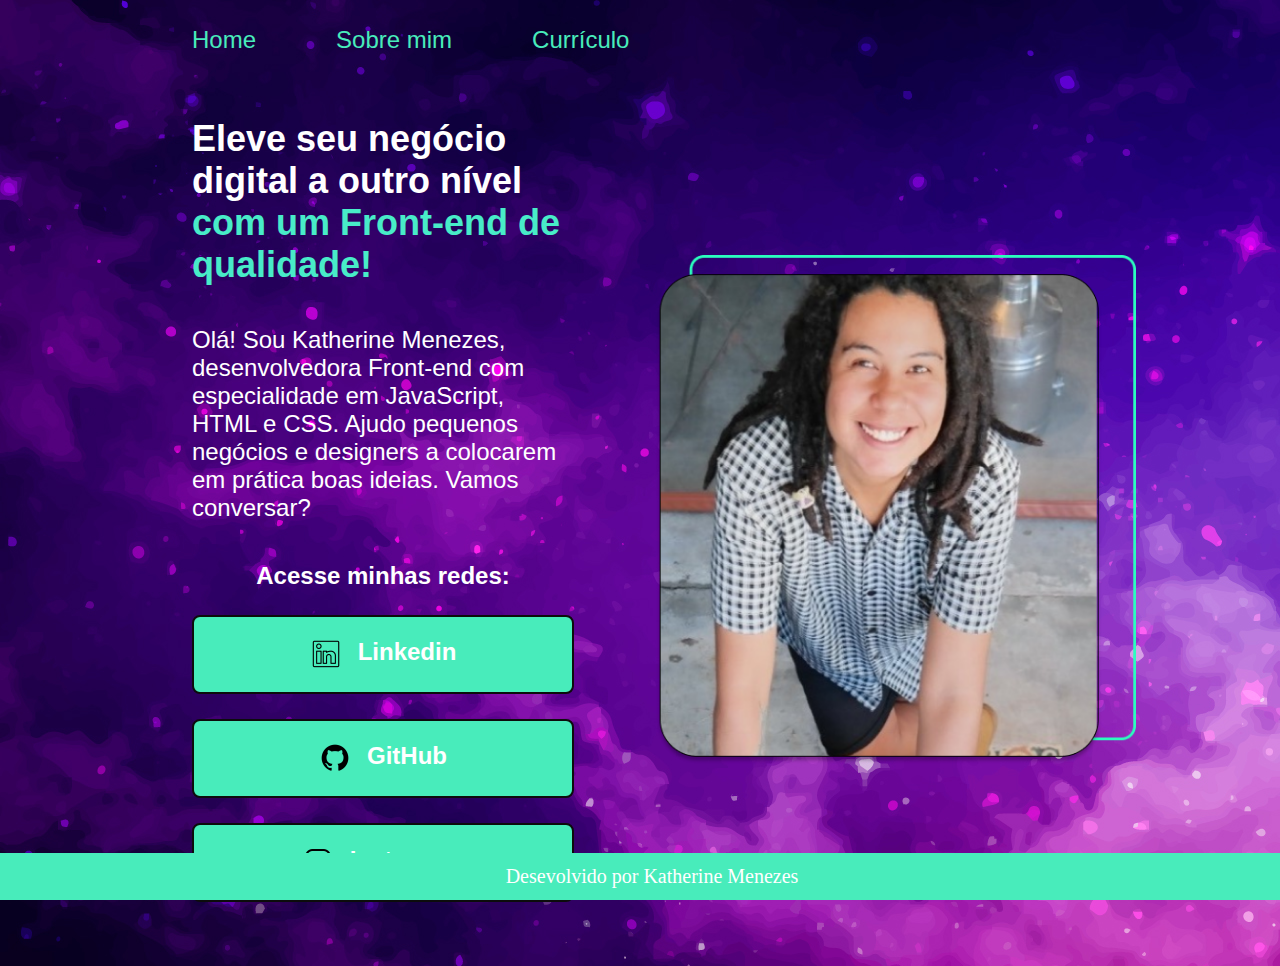
==== index.html @ 9adb0608 "incluir" ====
<!DOCTYPE html>
<html lang="pt-br">
<head>
    <meta charset="UTF-8">
    <meta http-equiv="X-UA-Compatible" content="ie=edge">
    <meta name="viewport" content="width=device-width, initial-scale=1.0">
    <link rel="stylesheet" href="./styles/style.css">
    <title>Portifólio</title>
</head>
<body>
    <header class="cabecalho">
        <nav class="cabecalho__menu">
            <a class="cabecalho__menu__link" href="index.html">Home</a>
            <a class="cabecalho__menu__link" href="about.html">Sobre mim</a>
            <a class="cabecalho__menu__link" href="curriculo.html">Currículo</a>
        </nav>
        
    </header>
    <main class="apresentacao">
        <section class="apresentacao__conteudo">
            <h1 class="apresentacao__conteudo__titulo">Eleve seu negócio digital a outro nível 
            <strong class="titulo-destaque"> com um Front-end de qualidade!</strong></h1>
            <p class="apresentacao__conteudo__texto">Olá! Sou Katherine Menezes, desenvolvedora Front-end 
            com especialidade em JavaScript, HTML e CSS. 
            Ajudo pequenos negócios e designers a colocarem em prática boas ideias.
            Vamos conversar?</p>
            
            <div class="apresentacao__links">
                <h2 class="apresentacao__conteudo__titulo_2">Acesse minhas redes:</h2>
            <a class="apresentacao__links__link" href="https://www.linkedin.com/in/katherine-menezes-martins/" target="_blank"> <img class="logo" src="./assets/linkedin.png" alt="linkedin"> Linkedin</a>
            <a class="apresentacao__links__link" href="https://github.com/katherinemmenezes" target="_blank"> <img class="logo" src="./assets/github.png" alt="github"> GitHub</a>
            <a class="apresentacao__links__link" href="https://instagram.com/katherinemmartins" target="_blank"> <img class="logo" src="./assets/instagram.png" alt="github"> Instagram</a>
        
            </div>
        </section>
        <img class="img" src="./assets/img-perfil.png" alt="foto-perfil">
    </main>
   
    <footer class="rodape">
        <p>Desevolvido por Katherine Menezes </p>
    </footer>
</body>
</html>
---- styles/style.css ----
@import url('https://fonts.googleapis.com/css2?family=IM+Fell+English+SC&family=Inter:wght@400;600;700&display=swap');
* {
    margin: 0;
    padding: 0;
}

body {
    
    background-image: url(/assets/background.jpg);
    background-repeat: no-repeat;
    /*height: 100vh;   para ocupar 100 da tela  vh: viewport*/
    box-sizing: border-box;
    overflow: auto;
    color: #ffffff;
}
.cabecalho__menu__link{
    font-family: 'IM Fell English SC', sans-serif;
    font-size: 24px;
    color: #48ecbb;
    text-decoration: none;
}
.cabecalho{
    padding: 2% 0% 0% 15%;
}
.cabecalho__menu{
    display: flex;
    gap: 80px;
}
.cabecalho__menu__link:hover{
    color:#ffffff
 }
.apresentacao{
    display: flex;
    align-items: center;
    justify-content: space-between;
    padding: 5% 15%;
    gap: 82px;
    
}
.apresentacao__conteudo {
    width: 615px;
    display: flex;
    flex-direction: column;
    gap: 40px;
}
.apresentacao__conteudo__titulo
{
    font-family: 'IM Fell English SC', sans-serif;
    font-size: 36px; 
}
.titulo-destaque{
    color: #48ecc8;
}
.apresentacao__conteudo__texto{
    font-family: 'IM Fell English SC', sans-serif;
    font-size: 24px;
}
.apresentacao__links{
    align-items: center;
    gap: 25px;
    flex-direction: column;
    display:flex;
    justify-content: space-between;
 }
.apresentacao__conteudo__titulo_2{
    font-family: 'IM Fell English SC', sans-serif;
    font-size: 24px;
}
.apresentacao__links__link{
    /* comentar automaticamente no CSS CTRL + K + C */
    background-color: #48ecbb; 
    border: 2px solid #0c0c0c;
    width: 378px;
    text-align: center;
    color: rgb(255, 255, 255);
    font-family: 'IM Fell English SC', sans-serif;
    font-size: 24px;
    font-weight: 600;
    border-radius: 8px;
    padding: 21.5px 0 ; 
    text-decoration: none;  
    display: flex;
    justify-content: center;
    gap: 16px;
 }
 .apresentacao__links__link:hover{
    background-color: rgba(3, 3, 3, 0.205);

 }
.img{
    width: 480px;
    border-radius: 10px;
}

 .rodape{
    text-align: center;
    color: rgb(255, 255, 255);
    background-color: #48ecbb;
    font-family: 'IM Fell English SC', serif;
    font-size: 20px;
   
   position: fixed;
    bottom: 0;
    left: 0;
    
    width: 100%;
    padding: 12px;

 }
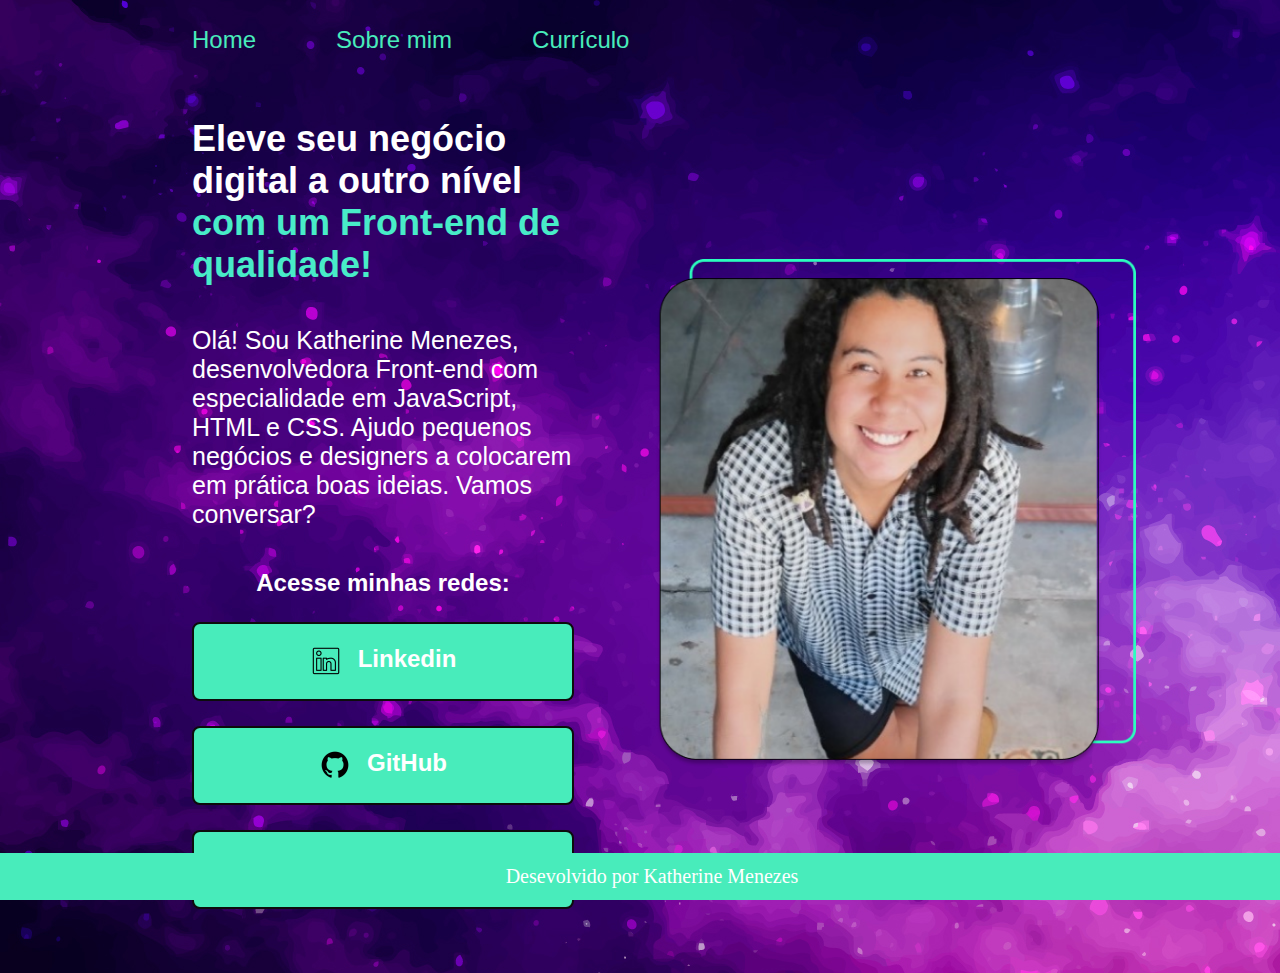
==== commit b8a4959d: "change log" ====
--- a/index.html
+++ b/index.html
@@ -13,8 +13,7 @@
             <a class="cabecalho__menu__link" href="index.html">Home</a>
             <a class="cabecalho__menu__link" href="about.html">Sobre mim</a>
             <a class="cabecalho__menu__link" href="curriculo.html">Currículo</a>
-        </nav>
-        
+        </nav> 
     </header>
     <main class="apresentacao">
         <section class="apresentacao__conteudo">
--- a/styles/style.css
+++ b/styles/style.css
@@ -7,7 +7,6 @@
 body {
     
     background-image: url(/assets/background.jpg);
-    background-repeat: no-repeat;
     /*height: 100vh;   para ocupar 100 da tela  vh: viewport*/
     box-sizing: border-box;
     overflow: auto;
@@ -53,7 +52,7 @@
 }
 .apresentacao__conteudo__texto{
     font-family: 'IM Fell English SC', sans-serif;
-    font-size: 24px;
+    font-size: 25px;
 }
 .apresentacao__links{
     align-items: center;
@@ -106,4 +105,10 @@
     width: 100%;
     padding: 12px;
 
+ }
+ .curriculo{
+    font-family: 'IM Fell English SC', sans-serif;
+    font-size: 25px;
+    color: #ffffff;
+    text-decoration: none;
  }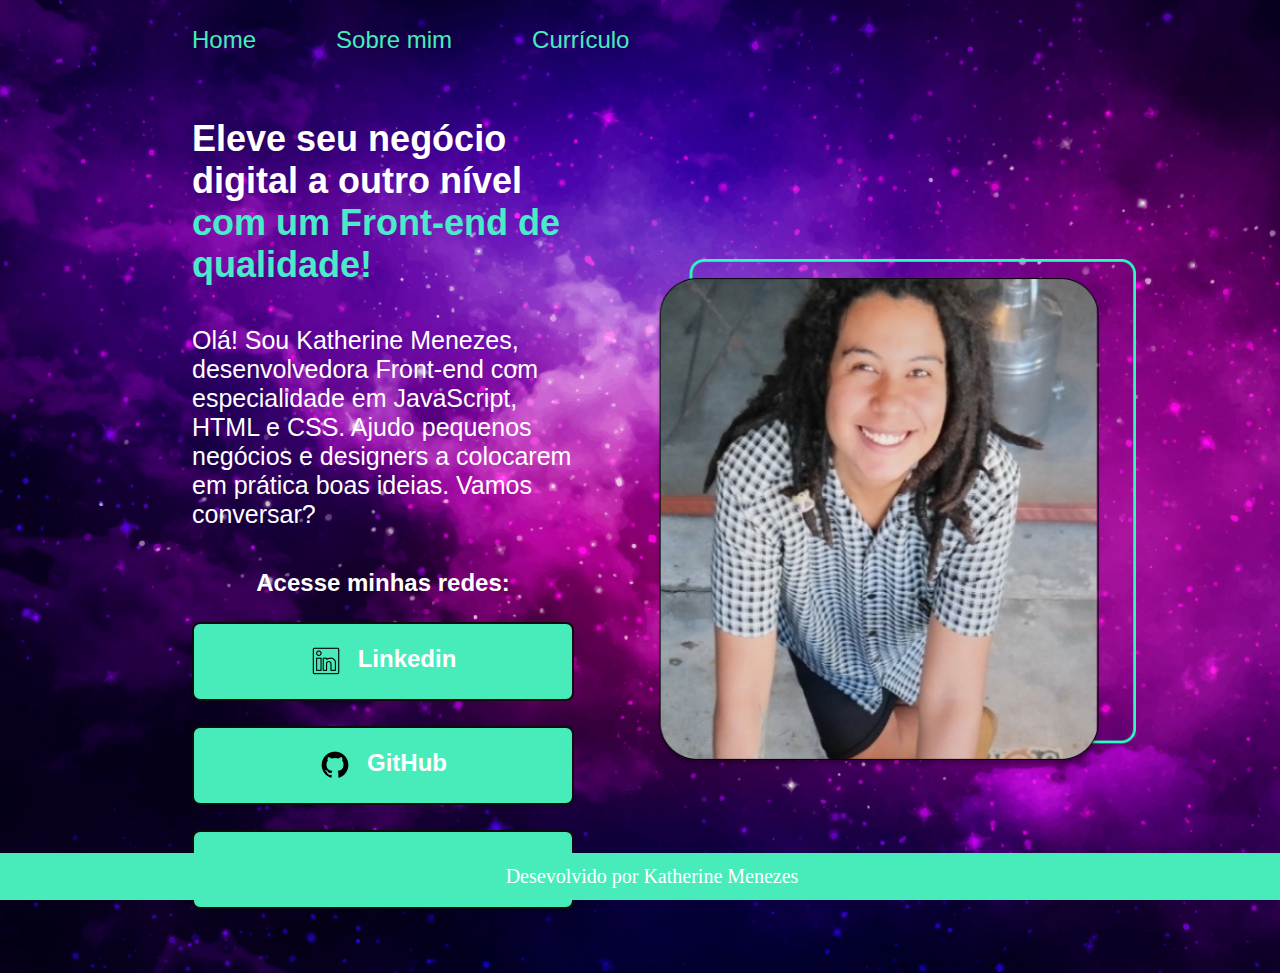
==== commit f3c1813f: "up" ====
--- a/index.html
+++ b/index.html
@@ -4,7 +4,7 @@
     <meta charset="UTF-8">
     <meta http-equiv="X-UA-Compatible" content="ie=edge">
     <meta name="viewport" content="width=device-width, initial-scale=1.0">
-    <link rel="stylesheet" href="./styles/style.css">
+    <link rel="stylesheet" href="../styles/style.css">
     <title>Portifólio</title>
 </head>
 <body>
--- a/styles/style.css
+++ b/styles/style.css
@@ -6,7 +6,8 @@
 
 body {
     
-    background-image: url(/assets/background.jpg);
+    background-image: url(../assets/background.jpg);
+    background-size:cover ;
     /*height: 100vh;   para ocupar 100 da tela  vh: viewport*/
     box-sizing: border-box;
     overflow: auto;
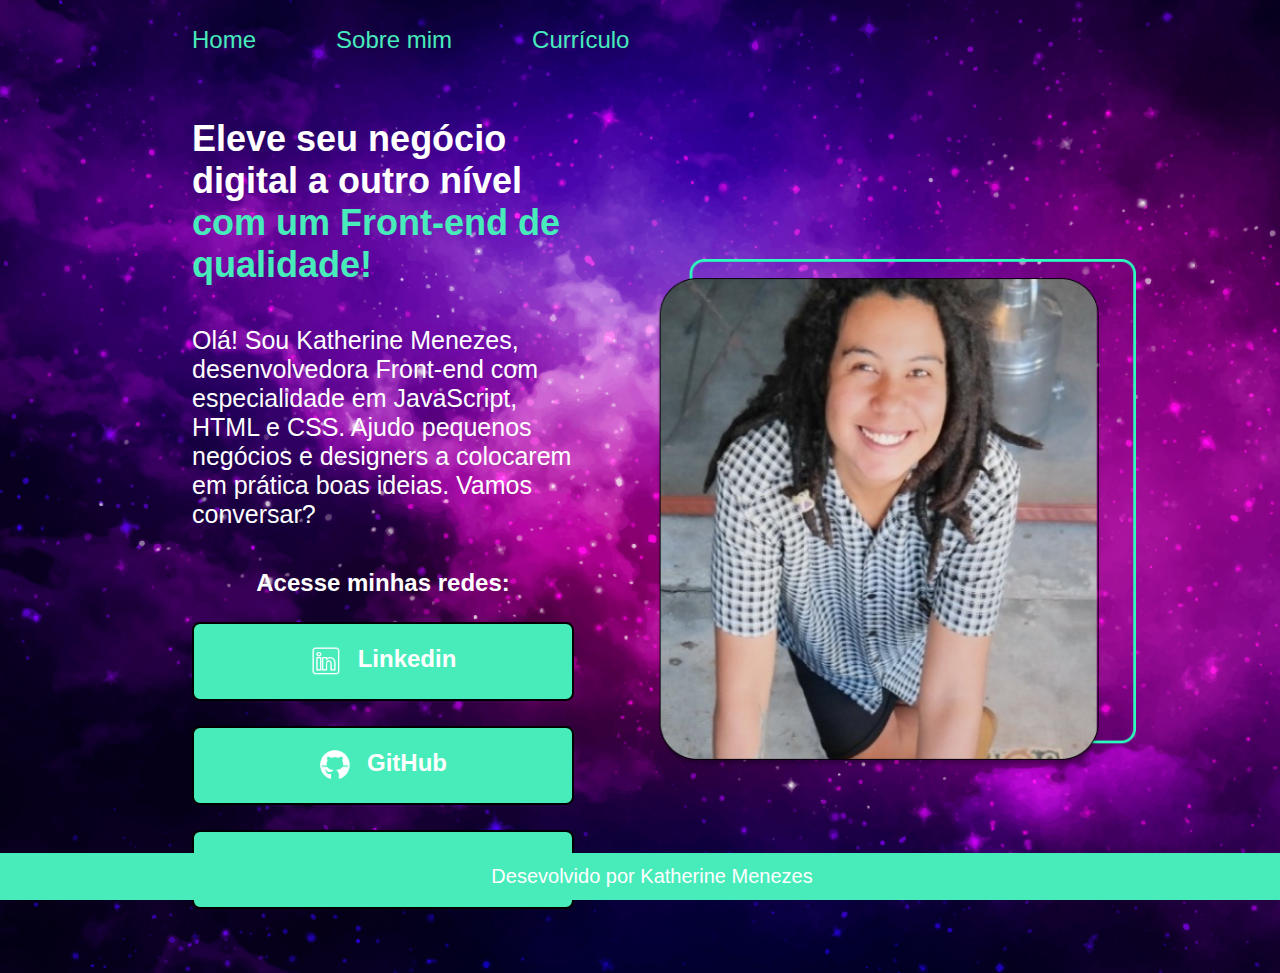
==== commit a5b5460f: "title" ====
--- a/index.html
+++ b/index.html
@@ -5,6 +5,7 @@
     <meta http-equiv="X-UA-Compatible" content="ie=edge">
     <meta name="viewport" content="width=device-width, initial-scale=1.0">
     <link rel="stylesheet" href="../styles/style.css">
+    <link rel="shortcut icon" href="../assets/title.png" type="image/x-icon">
     <title>Portifólio</title>
 </head>
 <body>
--- a/styles/style.css
+++ b/styles/style.css
@@ -1,9 +1,16 @@
 @import url('https://fonts.googleapis.com/css2?family=IM+Fell+English+SC&family=Inter:wght@400;600;700&display=swap');
+:root{
+    --cor-primaria:  #ffffff;
+    --cor-secundaria: #48ecbb;
+    --cor-terciaria: #000000;
+    --cor-hover: #5350502c;
+    --fonte-padrao: 'IM Fell English SC', sans-serif;
+}
+
 * {
     margin: 0;
     padding: 0;
 }
-
 body {
     
     background-image: url(../assets/background.jpg);
@@ -11,12 +18,12 @@
     /*height: 100vh;   para ocupar 100 da tela  vh: viewport*/
     box-sizing: border-box;
     overflow: auto;
-    color: #ffffff;
+    color: var(--cor-primaria);
 }
 .cabecalho__menu__link{
-    font-family: 'IM Fell English SC', sans-serif;
+    font-family: var(--fonte-padrao);
     font-size: 24px;
-    color: #48ecbb;
+    color: var(--cor-secundaria);
     text-decoration: none;
 }
 .cabecalho{
@@ -27,7 +34,7 @@
     gap: 80px;
 }
 .cabecalho__menu__link:hover{
-    color:#ffffff
+    color:var(--cor-primaria);
  }
 .apresentacao{
     display: flex;
@@ -45,14 +52,14 @@
 }
 .apresentacao__conteudo__titulo
 {
-    font-family: 'IM Fell English SC', sans-serif;
+    font-family:var(--fonte-padrao);
     font-size: 36px; 
 }
 .titulo-destaque{
-    color: #48ecc8;
+    color: var(--cor-secundaria);
 }
 .apresentacao__conteudo__texto{
-    font-family: 'IM Fell English SC', sans-serif;
+    font-family: var(--fonte-padrao);
     font-size: 25px;
 }
 .apresentacao__links{
@@ -63,17 +70,17 @@
     justify-content: space-between;
  }
 .apresentacao__conteudo__titulo_2{
-    font-family: 'IM Fell English SC', sans-serif;
+    font-family: var(--fonte-padrao);
     font-size: 24px;
 }
 .apresentacao__links__link{
     /* comentar automaticamente no CSS CTRL + K + C */
-    background-color: #48ecbb; 
-    border: 2px solid #0c0c0c;
+    background-color: var(--cor-secundaria); 
+    border: 2px solid var(--cor-terciaria);
     width: 378px;
     text-align: center;
-    color: rgb(255, 255, 255);
-    font-family: 'IM Fell English SC', sans-serif;
+    color: var(--cor-primaria);
+    font-family: var(--fonte-padrao);
     font-size: 24px;
     font-weight: 600;
     border-radius: 8px;
@@ -84,8 +91,7 @@
     gap: 16px;
  }
  .apresentacao__links__link:hover{
-    background-color: rgba(3, 3, 3, 0.205);
-
+    background-color: var(--cor-hover);
  }
 .img{
     width: 480px;
@@ -94,9 +100,9 @@
 
  .rodape{
     text-align: center;
-    color: rgb(255, 255, 255);
-    background-color: #48ecbb;
-    font-family: 'IM Fell English SC', serif;
+    color: var(--cor-primaria);
+    background-color:var(--cor-secundaria);
+    font-family: var(--fonte-padrao);
     font-size: 20px;
    
    position: fixed;
@@ -108,8 +114,8 @@
 
  }
  .curriculo{
-    font-family: 'IM Fell English SC', sans-serif;
+    font-family: var(--fonte-padrao);
     font-size: 25px;
-    color: #ffffff;
+    color:var(--cor-primaria);
     text-decoration: none;
  }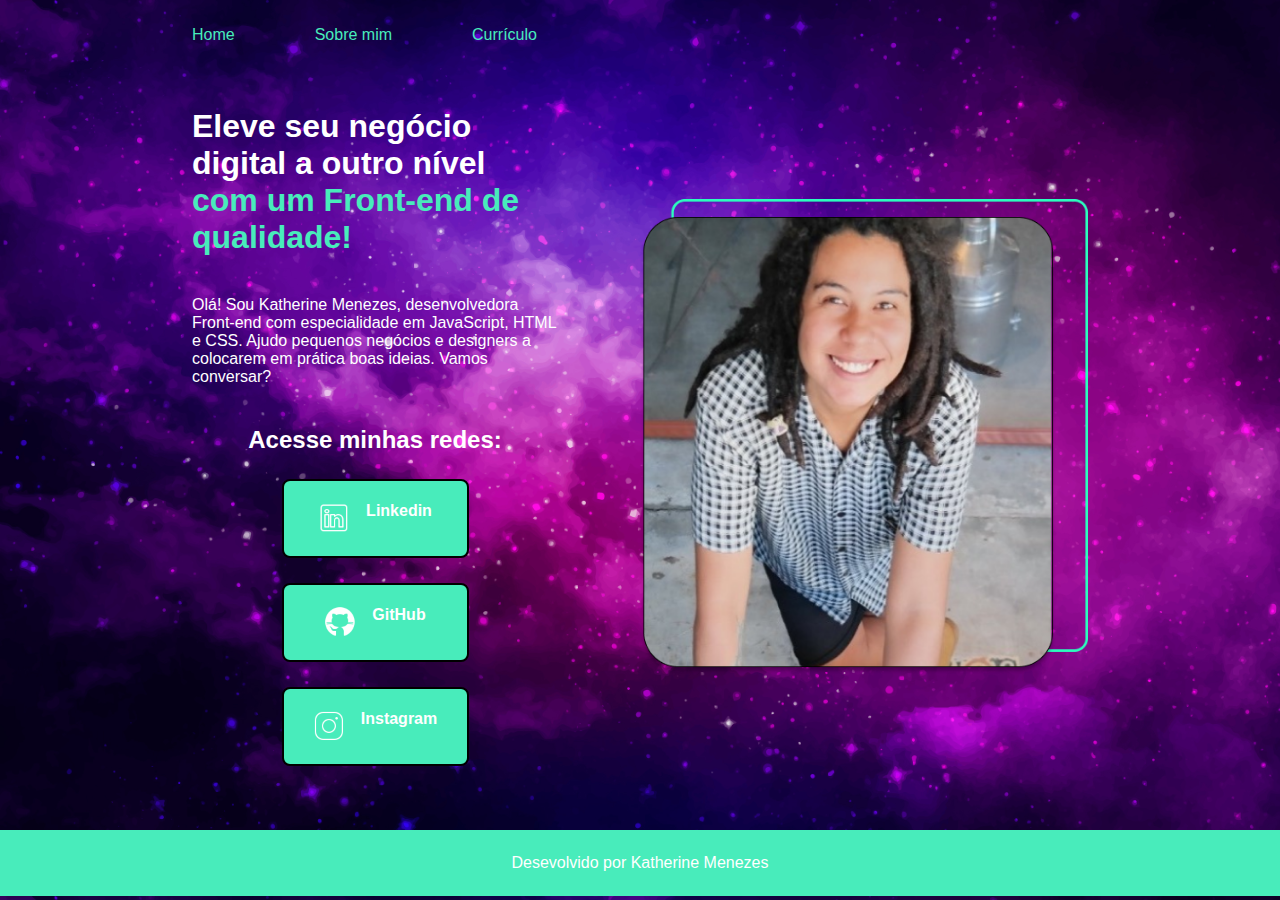
==== commit fb67f0b0: "add versão mobile" ====
--- a/index.html
+++ b/index.html
@@ -4,7 +4,7 @@
     <meta charset="UTF-8">
     <meta http-equiv="X-UA-Compatible" content="ie=edge">
     <meta name="viewport" content="width=device-width, initial-scale=1.0">
-    <link rel="stylesheet" href="../styles/style.css">
+    <link rel="stylesheet" href="./styles/style.css">
     <link rel="shortcut icon" href="../assets/title.png" type="image/x-icon">
     <title>Portifólio</title>
 </head>
@@ -27,13 +27,13 @@
             
             <div class="apresentacao__links">
                 <h2 class="apresentacao__conteudo__titulo_2">Acesse minhas redes:</h2>
-            <a class="apresentacao__links__link" href="https://www.linkedin.com/in/katherine-menezes-martins/" target="_blank"> <img class="logo" src="./assets/linkedin.png" alt="linkedin"> Linkedin</a>
-            <a class="apresentacao__links__link" href="https://github.com/katherinemmenezes" target="_blank"> <img class="logo" src="./assets/github.png" alt="github"> GitHub</a>
-            <a class="apresentacao__links__link" href="https://instagram.com/katherinemmartins" target="_blank"> <img class="logo" src="./assets/instagram.png" alt="github"> Instagram</a>
+            <a class="apresentacao__links__navegacao" href="https://www.linkedin.com/in/katherine-menezes-martins/" target="_blank"> <img class="logo" src="./assets/linkedin.png" alt="linkedin"> Linkedin</a>
+            <a class="apresentacao__links__navegacao" href="https://github.com/katherinemmenezes" target="_blank"> <img class="logo" src="./assets/github.png" alt="github"> GitHub</a>
+            <a class="apresentacao__links__navegacao" href="https://instagram.com/katherinemmartins" target="_blank"> <img class="logo" src="./assets/instagram.png" alt="github"> Instagram</a>
         
             </div>
         </section>
-        <img class="img" src="./assets/img-perfil.png" alt="foto-perfil">
+        <img class="apresentacao_imagem" src="./assets/img-perfil.png" alt="foto-perfil">
     </main>
    
     <footer class="rodape">
--- a/styles/style.css
+++ b/styles/style.css
@@ -22,7 +22,7 @@
 }
 .cabecalho__menu__link{
     font-family: var(--fonte-padrao);
-    font-size: 24px;
+    font-size: 1,5rem;
     color: var(--cor-secundaria);
     text-decoration: none;
 }
@@ -45,7 +45,7 @@
     
 }
 .apresentacao__conteudo {
-    width: 615px;
+    width: 50%;
     display: flex;
     flex-direction: column;
     gap: 40px;
@@ -53,14 +53,14 @@
 .apresentacao__conteudo__titulo
 {
     font-family:var(--fonte-padrao);
-    font-size: 36px; 
+    font-size: 2,25rem; 
 }
 .titulo-destaque{
     color: var(--cor-secundaria);
 }
 .apresentacao__conteudo__texto{
     font-family: var(--fonte-padrao);
-    font-size: 25px;
+    font-size: 1,5rem;
 }
 .apresentacao__links{
     align-items: center;
@@ -71,17 +71,17 @@
  }
 .apresentacao__conteudo__titulo_2{
     font-family: var(--fonte-padrao);
-    font-size: 24px;
+    font-size: 1,5rem;
 }
-.apresentacao__links__link{
+.apresentacao__links__navegacao{
     /* comentar automaticamente no CSS CTRL + K + C */
     background-color: var(--cor-secundaria); 
     border: 2px solid var(--cor-terciaria);
-    width: 378px;
+    width: 50%;
     text-align: center;
     color: var(--cor-primaria);
     font-family: var(--fonte-padrao);
-    font-size: 24px;
+    font-size: 1,5rem;
     font-weight: 600;
     border-radius: 8px;
     padding: 21.5px 0 ; 
@@ -90,32 +90,43 @@
     justify-content: center;
     gap: 16px;
  }
- .apresentacao__links__link:hover{
+ .apresentacao__links__navegacao:hover{
     background-color: var(--cor-hover);
  }
-.img{
-    width: 480px;
+.apresentacao_imagem{
+    width: 50%;
     border-radius: 10px;
 }
 
  .rodape{
+    padding: 24px;
     text-align: center;
     color: var(--cor-primaria);
     background-color:var(--cor-secundaria);
     font-family: var(--fonte-padrao);
-    font-size: 20px;
+    font-size: 1,25rem;
+    
    
-   position: fixed;
-    bottom: 0;
-    left: 0;
-    
-    width: 100%;
-    padding: 12px;
 
  }
  .curriculo{
     font-family: var(--fonte-padrao);
-    font-size: 25px;
+    font-size: 1,56rem;
     color:var(--cor-primaria);
     text-decoration: none;
+ }
+ @media(max-width:1200px){
+    .cabecalho{
+        padding: 10%;
+    }
+    .cabecalho__menu{
+        justify-content: center;
+    }
+    .apresentacao{
+        flex-direction: column-reverse;
+        padding: 5%;
+    }
+    .apresentacao__conteudo{
+        width: auto;
+    }
  }